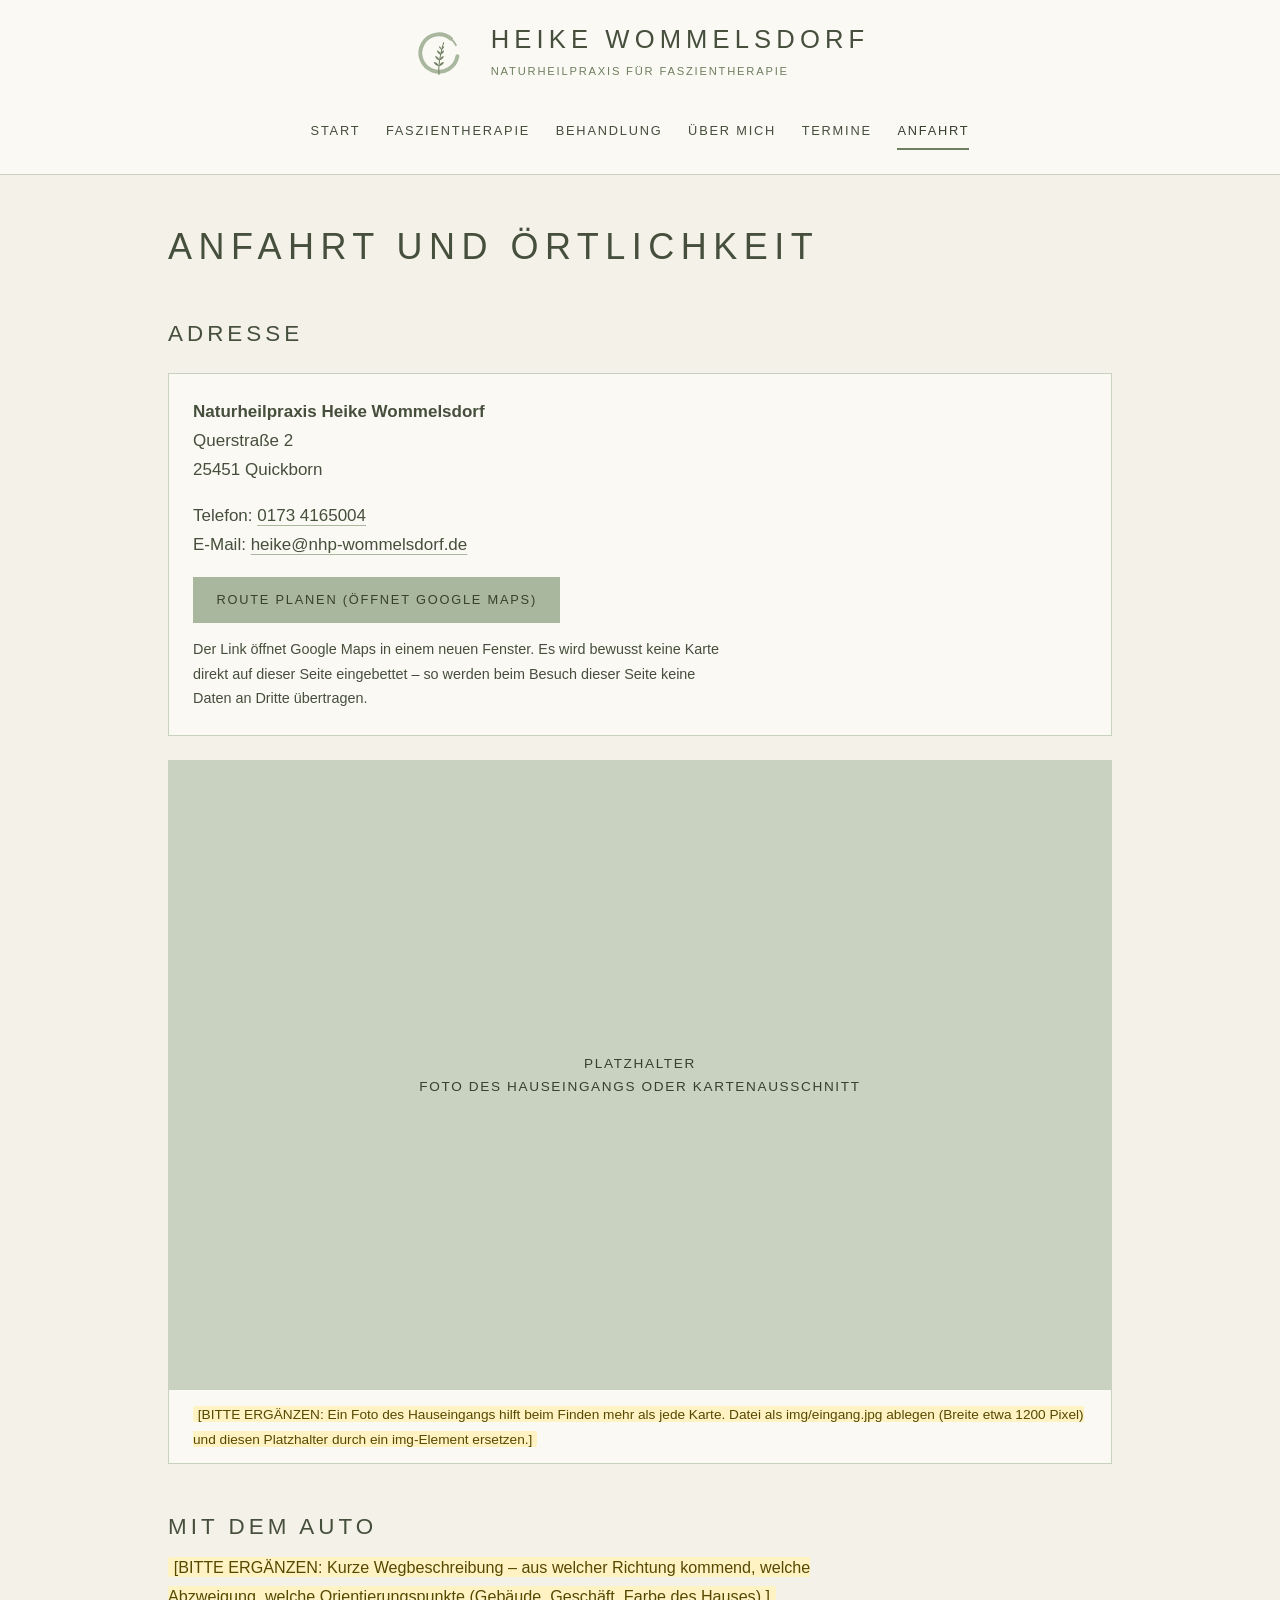
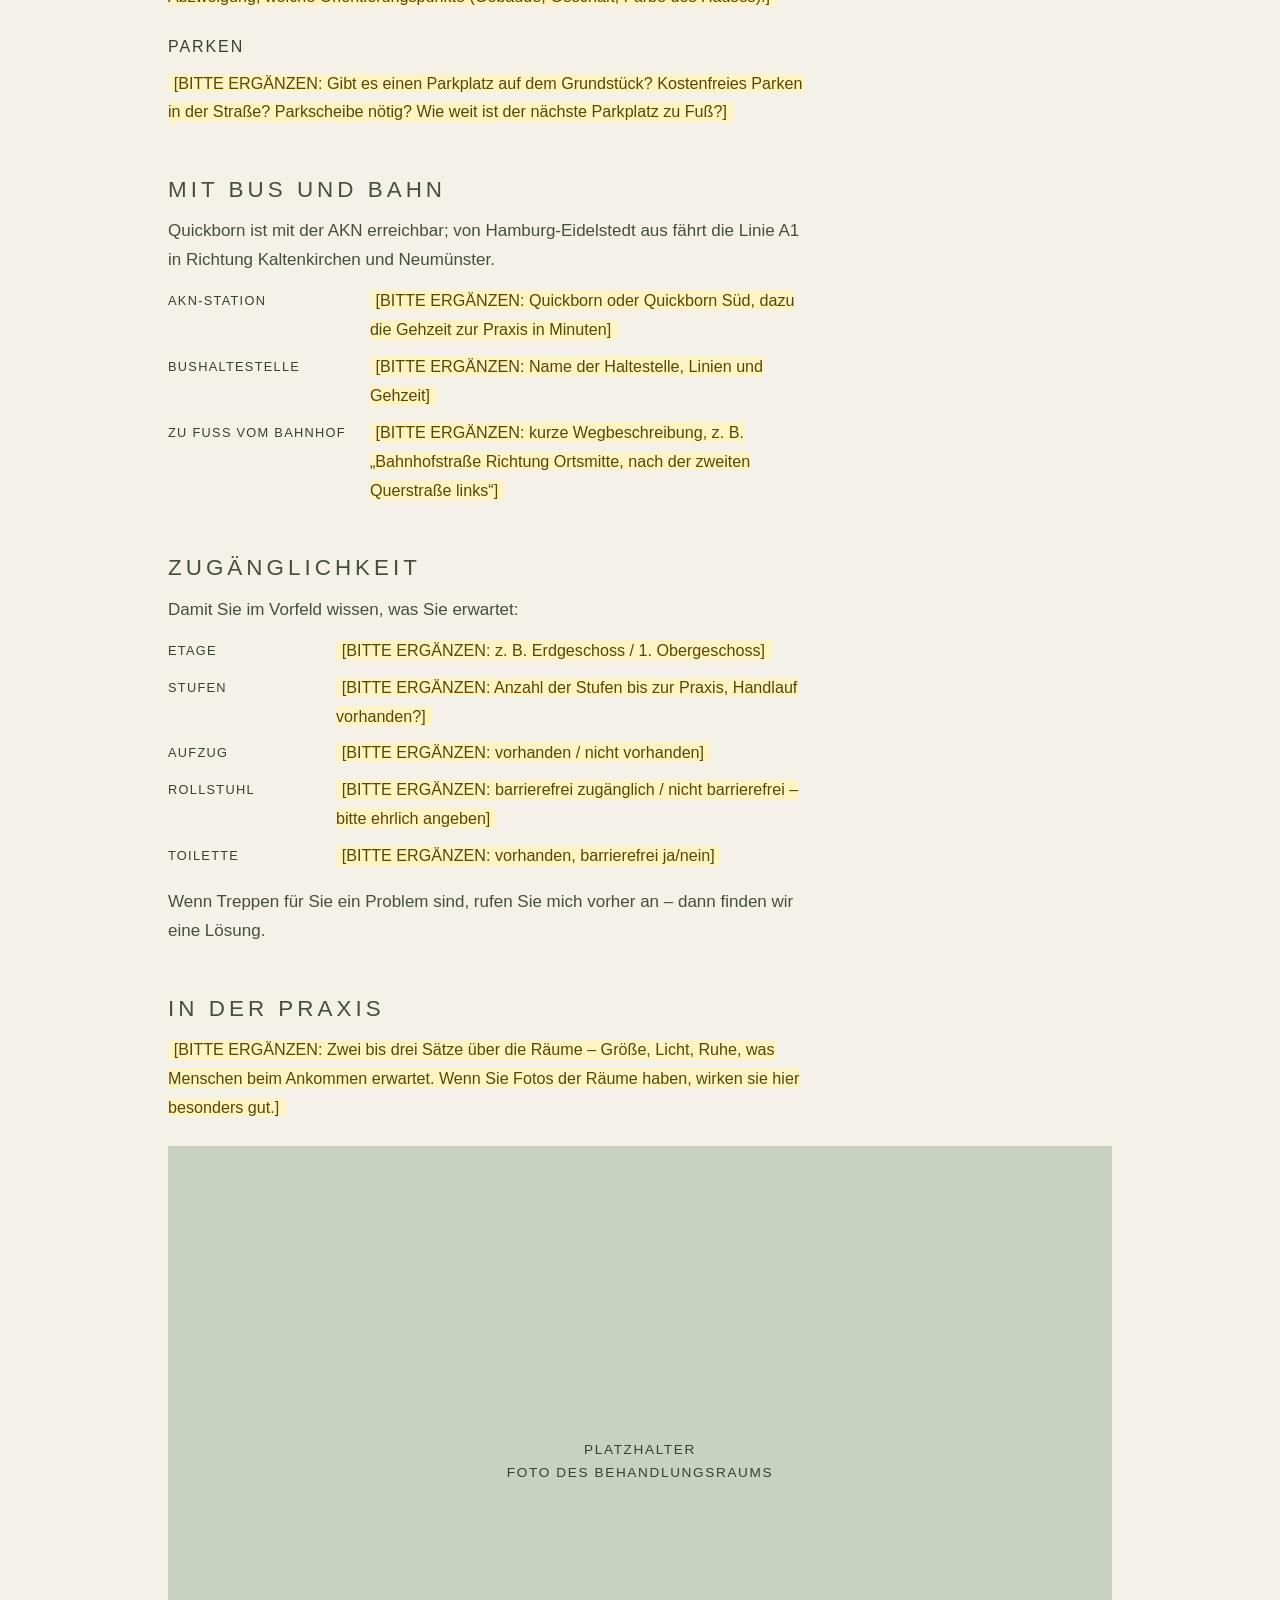
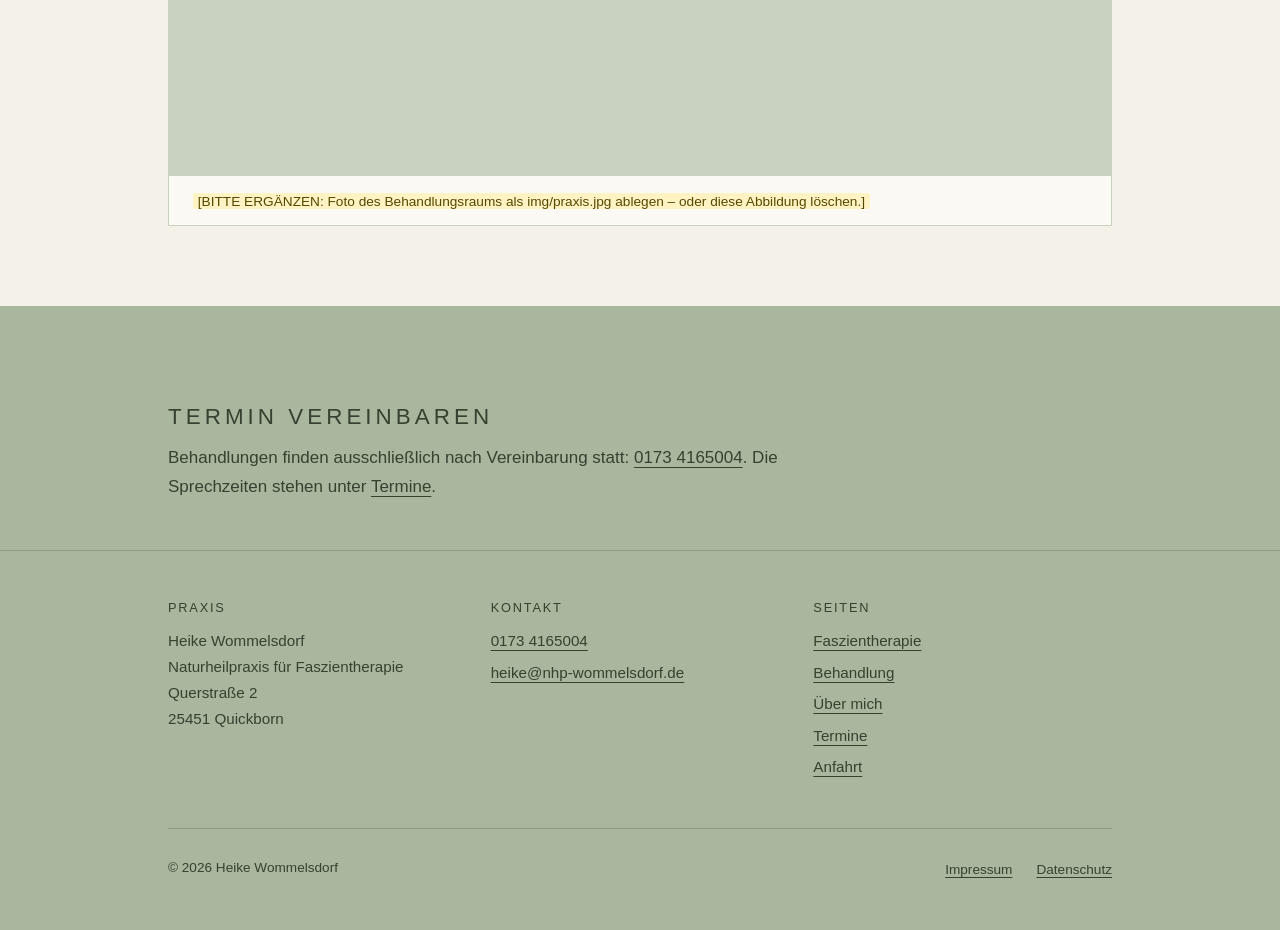
==== anfahrt.html @ a2a3005f "Claude hat sachen gemacht ;) -a" ====
<!DOCTYPE html>
<html lang="de">
<head>
<meta charset="utf-8">
<meta name="viewport" content="width=device-width, initial-scale=1">
<title>Anfahrt und Praxis – Naturheilpraxis Heike Wommelsdorf, Quickborn</title>
<meta name="description" content="So finden Sie die Naturheilpraxis Heike Wommelsdorf: Querstraße 2, 25451 Quickborn – mit Hinweisen zu Parkmöglichkeiten, Bus und AKN sowie zur Zugänglichkeit.">
<link rel="icon" href="img/favicon.svg" type="image/svg+xml">
<link rel="stylesheet" href="css/style.css">
</head>
<body>

<a class="sprungmarke" href="#inhalt">Zum Inhalt springen</a>

<header class="kopf">
  <div class="inhalt">
    <a class="marke" href="index.html">
      <img src="img/logo.svg" alt="" width="120" height="120">
      <span class="marke-text">
        <span class="marke-name">Heike Wommelsdorf</span>
        <span class="marke-zusatz">Naturheilpraxis für Faszientherapie</span>
      </span>
    </a>

    <nav class="navigation" aria-label="Hauptmenü">
      <ul>
        <li><a href="index.html">Start</a></li>
        <li><a href="faszientherapie.html">Faszientherapie</a></li>
        <li><a href="behandlung.html">Behandlung</a></li>
        <li><a href="ueber-mich.html">Über mich</a></li>
        <li><a href="termine.html">Termine</a></li>
        <li><a href="anfahrt.html" aria-current="page">Anfahrt</a></li>
      </ul>
    </nav>
  </div>
</header>

<main id="inhalt">
  <div class="inhalt">

    <h1>Anfahrt und Örtlichkeit</h1>

    <h2>Adresse</h2>
    <div class="karte">
      <p>
        <strong>Naturheilpraxis Heike Wommelsdorf</strong><br>
        Querstraße 2<br>
        25451 Quickborn
      </p>
      <p>
        Telefon: <a href="tel:+491734165004">0173 4165004</a><br>
        E-Mail: <a href="mailto:heike@nhp-wommelsdorf.de">heike@nhp-wommelsdorf.de</a>
      </p>
      <p>
        <a class="knopf" href="https://www.google.com/maps/dir/?api=1&amp;destination=Querstra%C3%9Fe+2%2C+25451+Quickborn"
           target="_blank" rel="noopener noreferrer">
          Route planen (öffnet Google Maps)
        </a>
      </p>
      <p class="klein">
        Der Link öffnet Google Maps in einem neuen Fenster. Es wird bewusst keine
        Karte direkt auf dieser Seite eingebettet – so werden beim Besuch dieser
        Seite keine Daten an Dritte übertragen.
      </p>
    </div>

    <figure class="bild">
      <div class="bild-platzhalter">
        Platzhalter<br>Foto des Hauseingangs oder Kartenausschnitt
      </div>
      <figcaption>
        <span class="platzhalter">[BITTE ERGÄNZEN: Ein Foto des Hauseingangs hilft beim Finden mehr als jede Karte. Datei als img/eingang.jpg ablegen (Breite etwa 1200 Pixel) und diesen Platzhalter durch ein img-Element ersetzen.]</span>
      </figcaption>
    </figure>

    <h2>Mit dem Auto</h2>
    <p>
      <span class="platzhalter">[BITTE ERGÄNZEN: Kurze Wegbeschreibung – aus welcher Richtung kommend, welche Abzweigung, welche Orientierungspunkte (Gebäude, Geschäft, Farbe des Hauses).]</span>
    </p>
    <h3>Parken</h3>
    <p>
      <span class="platzhalter">[BITTE ERGÄNZEN: Gibt es einen Parkplatz auf dem Grundstück? Kostenfreies Parken in der Straße? Parkscheibe nötig? Wie weit ist der nächste Parkplatz zu Fuß?]</span>
    </p>

    <h2>Mit Bus und Bahn</h2>
    <p>
      Quickborn ist mit der AKN erreichbar; von Hamburg-Eidelstedt aus fährt die
      Linie A1 in Richtung Kaltenkirchen und Neumünster.
    </p>
    <dl class="daten">
      <dt>AKN-Station</dt>
      <dd><span class="platzhalter">[BITTE ERGÄNZEN: Quickborn oder Quickborn Süd, dazu die Gehzeit zur Praxis in Minuten]</span></dd>

      <dt>Bushaltestelle</dt>
      <dd><span class="platzhalter">[BITTE ERGÄNZEN: Name der Haltestelle, Linien und Gehzeit]</span></dd>

      <dt>Zu Fuß vom Bahnhof</dt>
      <dd><span class="platzhalter">[BITTE ERGÄNZEN: kurze Wegbeschreibung, z. B. „Bahnhofstraße Richtung Ortsmitte, nach der zweiten Querstraße links“]</span></dd>
    </dl>

    <h2>Zugänglichkeit</h2>
    <p>
      Damit Sie im Vorfeld wissen, was Sie erwartet:
    </p>
    <dl class="daten">
      <dt>Etage</dt>
      <dd><span class="platzhalter">[BITTE ERGÄNZEN: z. B. Erdgeschoss / 1. Obergeschoss]</span></dd>

      <dt>Stufen</dt>
      <dd><span class="platzhalter">[BITTE ERGÄNZEN: Anzahl der Stufen bis zur Praxis, Handlauf vorhanden?]</span></dd>

      <dt>Aufzug</dt>
      <dd><span class="platzhalter">[BITTE ERGÄNZEN: vorhanden / nicht vorhanden]</span></dd>

      <dt>Rollstuhl</dt>
      <dd><span class="platzhalter">[BITTE ERGÄNZEN: barrierefrei zugänglich / nicht barrierefrei – bitte ehrlich angeben]</span></dd>

      <dt>Toilette</dt>
      <dd><span class="platzhalter">[BITTE ERGÄNZEN: vorhanden, barrierefrei ja/nein]</span></dd>
    </dl>
    <p>
      Wenn Treppen für Sie ein Problem sind, rufen Sie mich vorher an – dann finden
      wir eine Lösung.
    </p>

    <h2>In der Praxis</h2>
    <p>
      <span class="platzhalter">[BITTE ERGÄNZEN: Zwei bis drei Sätze über die Räume – Größe, Licht, Ruhe, was Menschen beim Ankommen erwartet. Wenn Sie Fotos der Räume haben, wirken sie hier besonders gut.]</span>
    </p>

    <figure class="bild">
      <div class="bild-platzhalter">
        Platzhalter<br>Foto des Behandlungsraums
      </div>
      <figcaption>
        <span class="platzhalter">[BITTE ERGÄNZEN: Foto des Behandlungsraums als img/praxis.jpg ablegen – oder diese Abbildung löschen.]</span>
      </figcaption>
    </figure>

  </div>
</main>

<section class="flaeche">
  <div class="inhalt">
    <h2>Termin vereinbaren</h2>
    <p>
      Behandlungen finden ausschließlich nach Vereinbarung statt:
      <a href="tel:+491734165004">0173 4165004</a>. Die Sprechzeiten stehen unter
      <a href="termine.html">Termine</a>.
    </p>
  </div>
</section>

<footer class="fuss">
  <div class="inhalt">
    <div class="fuss-raster">

      <div>
        <h2>Praxis</h2>
        <p>
          Heike Wommelsdorf<br>
          Naturheilpraxis für Faszientherapie<br>
          Querstraße 2<br>
          25451 Quickborn
        </p>
      </div>

      <div>
        <h2>Kontakt</h2>
        <ul>
          <li><a href="tel:+491734165004">0173 4165004</a></li>
          <li><a href="mailto:heike@nhp-wommelsdorf.de">heike@nhp-wommelsdorf.de</a></li>
        </ul>
      </div>

      <div>
        <h2>Seiten</h2>
        <ul>
          <li><a href="faszientherapie.html">Faszientherapie</a></li>
          <li><a href="behandlung.html">Behandlung</a></li>
          <li><a href="ueber-mich.html">Über mich</a></li>
          <li><a href="termine.html">Termine</a></li>
          <li><a href="anfahrt.html">Anfahrt</a></li>
        </ul>
      </div>

    </div>

    <div class="fuss-zeile">
      <p>© 2026 Heike Wommelsdorf</p>
      <ul>
        <li><a href="impressum.html">Impressum</a></li>
        <li><a href="datenschutz.html">Datenschutz</a></li>
      </ul>
    </div>
  </div>
</footer>

</body>
</html>
---- css/style.css ----
/* ==========================================================================
   Naturheilpraxis Heike Wommelsdorf – Stylesheet
   Einziges Stylesheet der Seite. Kein Build, kein Framework.
   Farben abgeleitet von der Visitenkarte (Creme / Salbeigruen / Olive).
   ========================================================================== */

/* --- 1. Design-Tokens ---------------------------------------------------- */

:root {
  --creme:        #F4F1E8;  /* Seitenhintergrund */
  --creme-hell:   #FBF9F4;  /* Karten, Hero */
  --salbei:       #A9B79E;  /* Farbflaechen, Footer */
  --salbei-hell:  #C9D2C0;  /* Trennlinien, dezente Flaechen */
  --olive-dunkel: #454F3C;  /* Fliesstext auf Creme (7,7:1) */
  --olive-tief:   #38402F;  /* Text auf Salbeiflaechen (4,9:1) */
  --olive:        #6E7F60;  /* NUR grosse Ueberschriften (3,8:1) */

  --schrift: ui-sans-serif, "Segoe UI", Roboto, Helvetica, Arial, sans-serif;

  --breite:   62rem;   /* Seitencontainer */
  --textmass: 68ch;    /* Lesbare Textspalte */

  --abstand-s:  0.75rem;
  --abstand-m:  1.5rem;
  --abstand-l:  3rem;
  --abstand-xl: 5rem;
}

/* --- 2. Reset (minimal) -------------------------------------------------- */

*,
*::before,
*::after { box-sizing: border-box; }

body,
h1, h2, h3, p, ul, ol, li, figure, dl, dd, blockquote {
  margin: 0;
  padding: 0;
}

ul, ol { list-style: none; }

img, svg { display: block; max-width: 100%; height: auto; }

/* --- 3. Grundtypografie -------------------------------------------------- */

html {
  scroll-behavior: smooth;
  -webkit-text-size-adjust: 100%;
}

body {
  background: var(--creme);
  color: var(--olive-dunkel);
  font-family: var(--schrift);
  font-size: 1.0625rem;   /* 17px – Zielgruppe 50+ */
  line-height: 1.7;
  font-weight: 400;
  min-height: 100vh;
  display: flex;
  flex-direction: column;
}

p, li { max-width: var(--textmass); }

p + p,
ul + p,
dl + p { margin-top: 1em; }

strong { font-weight: 600; }

/* Ueberschriften: Grossbuchstaben mit weiten Abstaenden wie auf der Karte */
h1, h2, h3 {
  font-weight: 300;
  text-transform: uppercase;
  letter-spacing: 0.18em;
  line-height: 1.35;
  color: var(--olive-dunkel);
  text-wrap: balance;
}

h1 { font-size: clamp(1.5rem, 1.1rem + 2vw, 2.25rem); }
h2 { font-size: clamp(1.15rem, 1rem + 0.8vw, 1.4rem);  margin-top: var(--abstand-l); }
h3 {
  font-size: 1rem;
  letter-spacing: 0.12em;
  margin-top: var(--abstand-m);
  color: var(--olive-tief);
}

h2 + p, h3 + p, h2 + ul, h3 + ul, h2 + dl { margin-top: var(--abstand-s); }

a {
  color: var(--olive-dunkel);
  text-decoration-color: var(--salbei);
  text-decoration-thickness: 1px;
  text-underline-offset: 0.25em;
}

a:hover { text-decoration-color: var(--olive-dunkel); }

/* Sichtbarer Fokus fuer Tastaturbedienung */
a:focus-visible,
button:focus-visible,
.sprungmarke:focus {
  outline: 2px solid var(--olive-dunkel);
  outline-offset: 3px;
  border-radius: 2px;
}

/* --- 4. Layout-Bausteine ------------------------------------------------- */

.inhalt {
  width: 100%;
  max-width: var(--breite);
  margin-inline: auto;
  padding-inline: var(--abstand-m);
}

main {
  flex: 1 0 auto;
  padding-block: var(--abstand-l) var(--abstand-xl);
}

/* Zierelement der Visitenkarte: Linie – Punkt – Linie */
.zierlinie {
  display: flex;
  align-items: center;
  justify-content: center;
  gap: 0.6rem;
  margin-block: var(--abstand-m);
}

.zierlinie::before,
.zierlinie::after {
  content: "";
  width: clamp(2rem, 8vw, 5rem);
  height: 1px;
  background: var(--salbei);
}

.zierlinie span {
  width: 5px;
  height: 5px;
  border-radius: 50%;
  background: var(--olive);
}

.sprungmarke {
  position: absolute;
  left: -9999px;
  top: 0;
  background: var(--creme-hell);
  color: var(--olive-dunkel);
  padding: var(--abstand-s) var(--abstand-m);
  z-index: 10;
}

.sprungmarke:focus {
  left: var(--abstand-m);
  top: var(--abstand-s);
  position: fixed;
}

/* --- 5. Kopfbereich und Navigation -------------------------------------- */

.kopf {
  background: var(--creme-hell);
  border-bottom: 1px solid var(--salbei-hell);
  padding-block: var(--abstand-m);
  text-align: center;
}

.marke {
  display: inline-flex;
  align-items: center;
  gap: var(--abstand-m);
  text-decoration: none;
}

.marke img { width: 3.5rem; }

.marke-text { text-align: left; }

.marke-name {
  display: block;
  font-size: clamp(1.15rem, 1rem + 1.2vw, 1.6rem);
  font-weight: 300;
  text-transform: uppercase;
  letter-spacing: 0.2em;
  color: var(--olive-dunkel);
  line-height: 1.25;
}

.marke-zusatz {
  display: block;
  margin-top: 0.4rem;
  font-size: 0.7rem;
  text-transform: uppercase;
  letter-spacing: 0.16em;
  color: var(--olive);
}

.navigation {
  margin-top: var(--abstand-m);
}

.navigation ul {
  display: flex;
  flex-wrap: wrap;
  justify-content: center;
  gap: 0.4rem 1.6rem;
}

.navigation a {
  display: inline-block;
  padding: 0.35rem 0;
  font-size: 0.8rem;
  text-transform: uppercase;
  letter-spacing: 0.14em;
  text-decoration: none;
  color: var(--olive-dunkel);
  border-bottom: 2px solid transparent;
}

.navigation a:hover { border-bottom-color: var(--salbei); }

.navigation a[aria-current="page"] {
  border-bottom-color: var(--olive);
  color: var(--olive-tief);
}

/* --- 6. Hero (Startseite) ----------------------------------------------- */

.hero {
  background: var(--creme-hell);
  border-bottom: 1px solid var(--salbei-hell);
  padding-block: var(--abstand-xl);
  text-align: center;
}

.hero p {
  margin-inline: auto;
  max-width: 46ch;
}

.hero .leitsatz {
  font-size: clamp(1.05rem, 1rem + 0.6vw, 1.25rem);
  color: var(--olive-tief);
}

/* --- 7. Karten und Kacheln ---------------------------------------------- */

.kacheln {
  display: grid;
  grid-template-columns: repeat(auto-fit, minmax(15rem, 1fr));
  gap: var(--abstand-m);
  margin-top: var(--abstand-m);
}

.kachel {
  background: var(--creme-hell);
  border: 1px solid var(--salbei-hell);
  padding: var(--abstand-m);
  display: flex;
  flex-direction: column;
  gap: var(--abstand-s);
}

.kachel h2,
.kachel h3 { margin-top: 0; }

.kachel p { max-width: none; flex: 1 0 auto; }

.karte {
  background: var(--creme-hell);
  border: 1px solid var(--salbei-hell);
  padding: var(--abstand-m);
  margin-top: var(--abstand-m);
}

.karte > :first-child { margin-top: 0; }

/* Salbeiflaeche – Text darauf immer --olive-tief */
.flaeche {
  background: var(--salbei);
  color: var(--olive-tief);
  padding: var(--abstand-l) 0;
  margin-top: var(--abstand-xl);
}

.flaeche h2,
.flaeche h3 { color: var(--olive-tief); }

.flaeche a { color: var(--olive-tief); text-decoration-color: var(--olive-tief); }

/* Folgt eine Salbeiflaeche direkt auf den Hauptinhalt, wuerden sich der
   Innenabstand von main und der Aussenabstand der Flaeche addieren. */
main:has(+ .flaeche) { padding-bottom: 0; }

/* --- 8. Buttons --------------------------------------------------------- */

.knopf {
  display: inline-block;
  align-self: flex-start;
  background: var(--salbei);
  color: var(--olive-tief);
  padding: 0.7rem 1.4rem;
  font-size: 0.8rem;
  text-transform: uppercase;
  letter-spacing: 0.14em;
  text-decoration: none;
  border: 1px solid var(--salbei);
  transition: background-color 0.15s ease, border-color 0.15s ease;
}

.knopf:hover {
  background: var(--salbei-hell);
  border-color: var(--olive);
}

.knopf--leer {
  background: transparent;
  border-color: var(--olive);
  color: var(--olive-dunkel);
}

.knopf--leer:hover { background: var(--salbei-hell); }

/* --- 9. Listen ---------------------------------------------------------- */

.liste li {
  position: relative;
  padding-left: 1.4rem;
  margin-top: 0.5rem;
}

.liste li::before {
  content: "";
  position: absolute;
  left: 0;
  top: 0.75em;
  width: 5px;
  height: 5px;
  border-radius: 50%;
  background: var(--salbei);
}

/* Beschreibungslisten fuer Preise, Sprechzeiten, Kontaktdaten */
.daten {
  margin-top: var(--abstand-s);
  display: grid;
  grid-template-columns: minmax(9rem, auto) 1fr;
  gap: 0.5rem var(--abstand-m);
  max-width: var(--textmass);
}

.daten dt {
  font-size: 0.8rem;
  text-transform: uppercase;
  letter-spacing: 0.1em;
  color: var(--olive-tief);
  padding-top: 0.25em;
}

.daten dd { margin: 0; }

@media (max-width: 26rem) {
  .daten { grid-template-columns: 1fr; gap: 0 0; }
  .daten dd { margin-bottom: var(--abstand-s); }
}

/* --- 10. FAQ ------------------------------------------------------------ */

.faq { margin-top: var(--abstand-m); }

.faq details {
  border-bottom: 1px solid var(--salbei-hell);
  padding-block: var(--abstand-s);
}

.faq summary {
  cursor: pointer;
  font-weight: 600;
  list-style: none;
  padding-right: 1.5rem;
  position: relative;
}

.faq summary::-webkit-details-marker { display: none; }

.faq summary::after {
  content: "+";
  position: absolute;
  right: 0;
  top: 0;
  color: var(--olive);
  font-weight: 300;
}

.faq details[open] summary::after { content: "\2013"; }

.faq details p { margin-top: var(--abstand-s); }

/* --- 11. Hinweise und Platzhalter -------------------------------------- */

.hinweis {
  border-left: 3px solid var(--salbei);
  padding: var(--abstand-s) var(--abstand-m);
  margin-top: var(--abstand-m);
  background: var(--creme-hell);
  font-size: 0.95rem;
}

.hinweis p { max-width: none; }

.klein { font-size: 0.9rem; }

/* Platzhalter fallen absichtlich auf – Arbeitsliste fuer die Praxis. */
.platzhalter {
  background: #FFF3C4;
  color: #574800;
  padding: 0.05em 0.35em;
  border-radius: 2px;
  font-size: 0.95em;
}

/* --- 12. Bilder --------------------------------------------------------- */

.bild {
  margin-top: var(--abstand-m);
  border: 1px solid var(--salbei-hell);
  background: var(--creme-hell);
}

.bild img { width: 100%; }

.bild figcaption {
  padding: var(--abstand-s) var(--abstand-m);
  font-size: 0.9rem;
  color: var(--olive-tief);
  border-top: 1px solid var(--salbei-hell);
}

/* Platzhalterflaeche, solange kein Foto vorliegt */
.bild-platzhalter {
  aspect-ratio: 3 / 2;
  display: grid;
  place-items: center;
  background: var(--salbei-hell);
  color: var(--olive-tief);
  font-size: 0.85rem;
  text-transform: uppercase;
  letter-spacing: 0.12em;
  text-align: center;
  padding: var(--abstand-m);
}

.portrait { max-width: 18rem; }

.portrait .bild-platzhalter { aspect-ratio: 3 / 4; }

/* --- 13. Fussbereich ---------------------------------------------------- */

.fuss {
  background: var(--salbei);
  color: var(--olive-tief);
  padding-block: var(--abstand-l);
  margin-top: auto;
  font-size: 0.95rem;
}

.fuss a { color: var(--olive-tief); text-decoration-color: var(--olive-tief); }

/* Salbeiflaeche und Fussbereich haben dieselbe Farbe – eine Haarlinie hält
   sie optisch auseinander. */
.flaeche + .fuss { border-top: 1px solid rgba(56, 64, 47, 0.22); }

.fuss-raster {
  display: grid;
  grid-template-columns: repeat(auto-fit, minmax(13rem, 1fr));
  gap: var(--abstand-m);
}

.fuss h2 {
  margin-top: 0;
  font-size: 0.8rem;
  letter-spacing: 0.14em;
  color: var(--olive-tief);
}

.fuss p, .fuss li { max-width: none; }

.fuss li { margin-top: 0.35rem; }

.fuss-zeile {
  margin-top: var(--abstand-l);
  padding-top: var(--abstand-m);
  border-top: 1px solid rgba(56, 64, 47, 0.25);
  display: flex;
  flex-wrap: wrap;
  gap: 0.5rem var(--abstand-m);
  align-items: center;
  justify-content: space-between;
  font-size: 0.85rem;
}

.fuss-zeile ul {
  display: flex;
  flex-wrap: wrap;
  gap: 0.5rem var(--abstand-m);
}

/* --- 14. Ruecksicht auf Bewegungsempfindlichkeit ----------------------- */

@media (prefers-reduced-motion: reduce) {
  html { scroll-behavior: auto; }
  * { transition: none !important; animation: none !important; }
}

/* --- 15. Druckausgabe --------------------------------------------------- */

@media print {
  :root { --creme: #fff; --creme-hell: #fff; }

  body { background: #fff; color: #000; font-size: 11pt; line-height: 1.5; }

  .navigation,
  .sprungmarke,
  .kacheln,
  .hero,
  .knopf { display: none !important; }

  .kopf, .fuss, .flaeche {
    background: #fff !important;
    color: #000 !important;
    border: 0;
  }

  .fuss { border-top: 1px solid #999; }

  main { padding-block: 0; }

  .karte, .hinweis, .bild { border-color: #999; break-inside: avoid; }

  .faq details { break-inside: avoid; }

  /* Details im Druck immer aufgeklappt */
  .faq details > *:not(summary) { display: block !important; }

  a { text-decoration: none; color: #000; }

  h1, h2, h3 { break-after: avoid; }
}
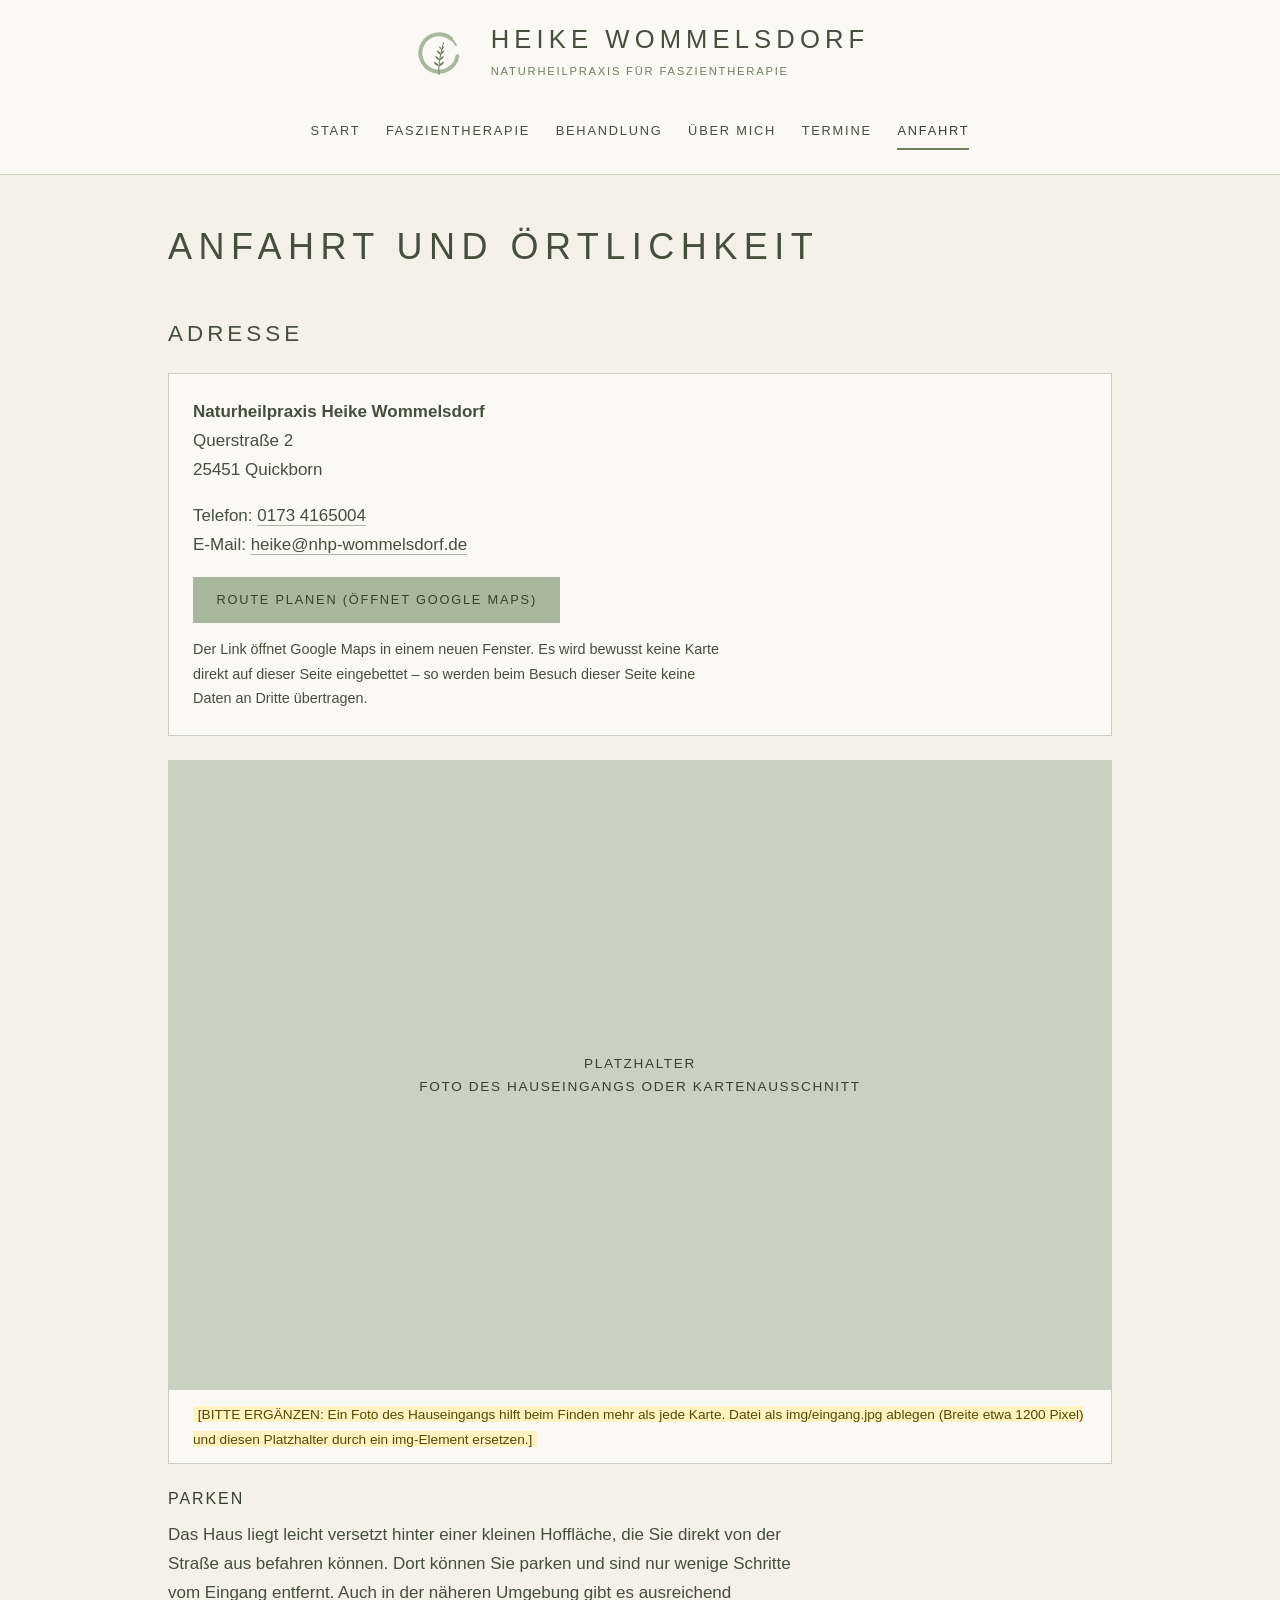
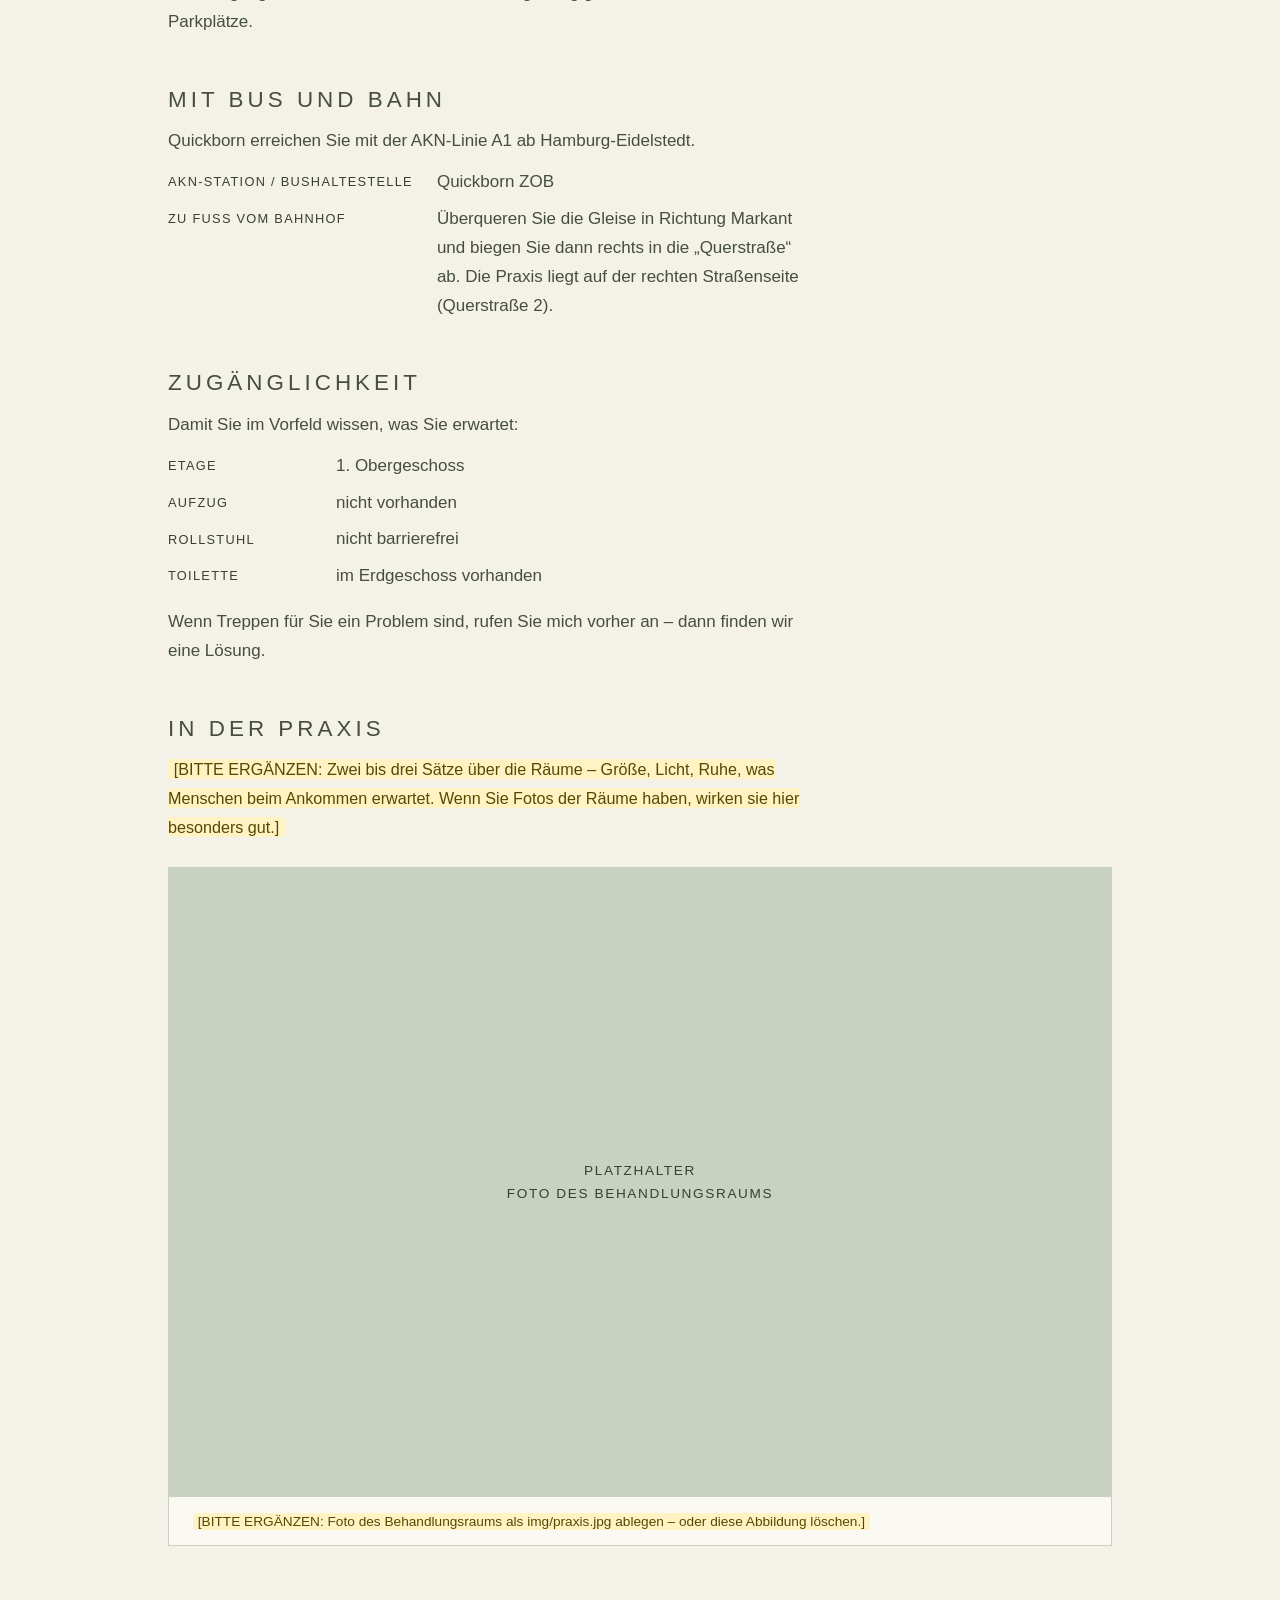
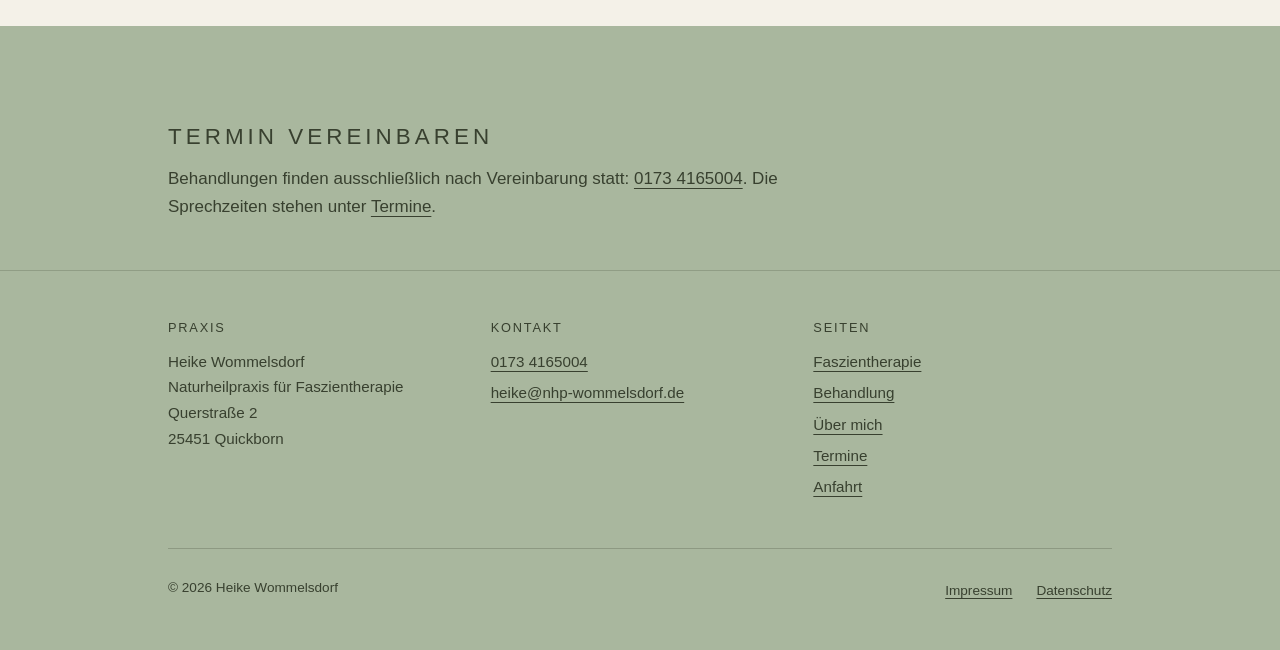
==== commit a2f95074: "Einige Platzhalter entfernt" ====
--- a/anfahrt.html
+++ b/anfahrt.html
@@ -73,29 +73,28 @@
       </figcaption>
     </figure>
 
-    <h2>Mit dem Auto</h2>
-    <p>
-      <span class="platzhalter">[BITTE ERGÄNZEN: Kurze Wegbeschreibung – aus welcher Richtung kommend, welche Abzweigung, welche Orientierungspunkte (Gebäude, Geschäft, Farbe des Hauses).]</span>
-    </p>
     <h3>Parken</h3>
     <p>
-      <span class="platzhalter">[BITTE ERGÄNZEN: Gibt es einen Parkplatz auf dem Grundstück? Kostenfreies Parken in der Straße? Parkscheibe nötig? Wie weit ist der nächste Parkplatz zu Fuß?]</span>
+      Das Haus liegt leicht versetzt hinter einer kleinen Hoffläche, die Sie direkt
+      von der Straße aus befahren können. Dort können Sie parken und sind nur wenige
+      Schritte vom Eingang entfernt. Auch in der näheren Umgebung gibt es ausreichend
+      Parkplätze.
     </p>
 
     <h2>Mit Bus und Bahn</h2>
     <p>
-      Quickborn ist mit der AKN erreichbar; von Hamburg-Eidelstedt aus fährt die
-      Linie A1 in Richtung Kaltenkirchen und Neumünster.
+      Quickborn erreichen Sie mit der AKN-Linie A1 ab Hamburg-Eidelstedt.
     </p>
     <dl class="daten">
-      <dt>AKN-Station</dt>
-      <dd><span class="platzhalter">[BITTE ERGÄNZEN: Quickborn oder Quickborn Süd, dazu die Gehzeit zur Praxis in Minuten]</span></dd>
-
-      <dt>Bushaltestelle</dt>
-      <dd><span class="platzhalter">[BITTE ERGÄNZEN: Name der Haltestelle, Linien und Gehzeit]</span></dd>
+      <dt>AKN-Station / Bushaltestelle</dt>
+      <dd>Quickborn ZOB</dd>
 
       <dt>Zu Fuß vom Bahnhof</dt>
-      <dd><span class="platzhalter">[BITTE ERGÄNZEN: kurze Wegbeschreibung, z. B. „Bahnhofstraße Richtung Ortsmitte, nach der zweiten Querstraße links“]</span></dd>
+      <dd>
+        Überqueren Sie die Gleise in Richtung Markant und biegen Sie dann rechts in
+        die „Querstraße“ ab. Die Praxis liegt auf der rechten Straßenseite
+        (Querstraße 2).
+      </dd>
     </dl>
 
     <h2>Zugänglichkeit</h2>
@@ -104,19 +103,16 @@
     </p>
     <dl class="daten">
       <dt>Etage</dt>
-      <dd><span class="platzhalter">[BITTE ERGÄNZEN: z. B. Erdgeschoss / 1. Obergeschoss]</span></dd>
-
-      <dt>Stufen</dt>
-      <dd><span class="platzhalter">[BITTE ERGÄNZEN: Anzahl der Stufen bis zur Praxis, Handlauf vorhanden?]</span></dd>
-
+      <dd> 1. Obergeschoss</dd>
+      
       <dt>Aufzug</dt>
-      <dd><span class="platzhalter">[BITTE ERGÄNZEN: vorhanden / nicht vorhanden]</span></dd>
+      <dd>nicht vorhanden</dd>
 
       <dt>Rollstuhl</dt>
-      <dd><span class="platzhalter">[BITTE ERGÄNZEN: barrierefrei zugänglich / nicht barrierefrei – bitte ehrlich angeben]</span></dd>
+      <dd>nicht barrierefrei</dd>
 
       <dt>Toilette</dt>
-      <dd><span class="platzhalter">[BITTE ERGÄNZEN: vorhanden, barrierefrei ja/nein]</span></dd>
+      <dd>im Erdgeschoss vorhanden</dd>
     </dl>
     <p>
       Wenn Treppen für Sie ein Problem sind, rufen Sie mich vorher an – dann finden
--- a/css/style.css
+++ b/css/style.css
@@ -66,6 +66,11 @@
 p + p,
 ul + p,
 dl + p { margin-top: 1em; }
+
+/* Fliesstext, der direkt auf einen Kasten folgt, braucht mehr Luft. */
+.kacheln + p,
+.karte + p,
+.bild + p { margin-top: var(--abstand-m); }
 
 strong { font-weight: 600; }
 
@@ -364,6 +369,14 @@
 }
 
 .daten dd { margin: 0; }
+
+.schlicht {
+  list-style: none;
+  margin: 0;
+  padding: 0;
+}
+
+.schlicht li + li { margin-top: 0.25rem; }
 
 @media (max-width: 26rem) {
   .daten { grid-template-columns: 1fr; gap: 0 0; }
